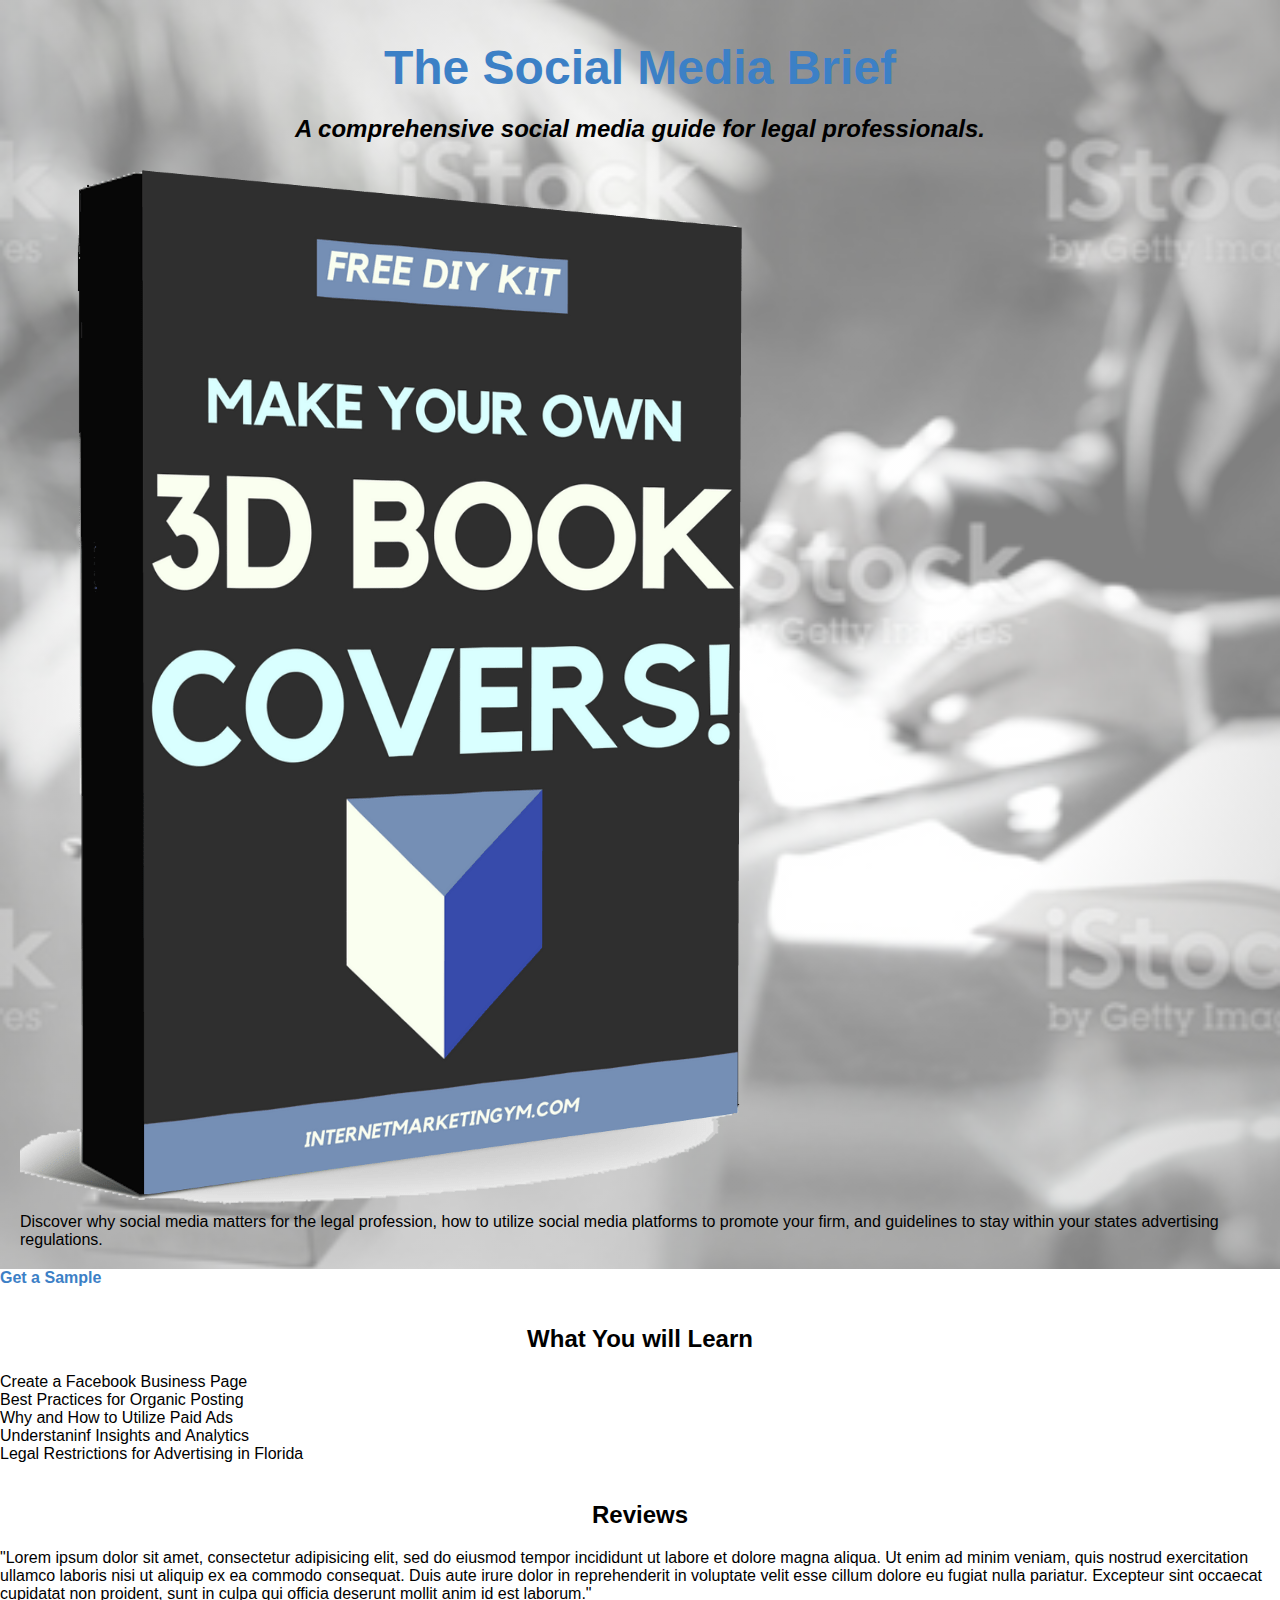
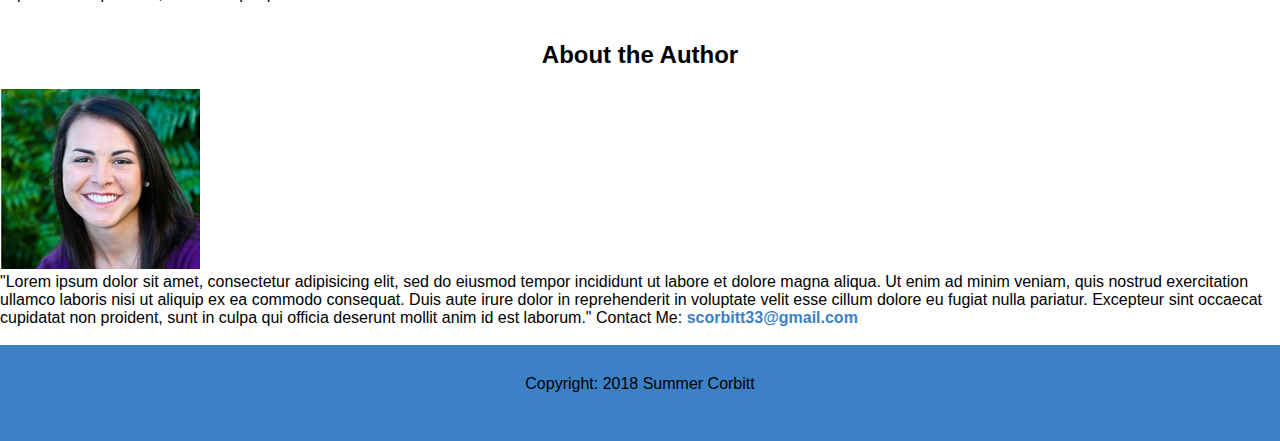
==== unit_4/index.html @ 4a2f1f37 "Unit 3 Submission" ====
<!DOCTYPE html>
<html>
<head>
	<title>The Social Media Brief</title>
	<link rel="stylesheet" type="text/css" href="css/style.css">
</head>
<body>
		<header>
			<h1>The Social Media Brief</h1>

			<h2 id="slogan">A comprehensive social media guide for legal professionals.</h2>


			<img src="images/3DBookCoverMaker.png" alt="Picture of Ebook Cover" title="Social Media Guide for Attorneys">

			<p>Discover why social media matters for the legal profession, how to utilize social media platforms to promote your firm, and guidelines to stay within your states advertising regulations.</p>
		</header>

		<section>
			
			<a href="#">Get a Sample</a>
		</section>

		<br>

		<section>
			<h2> What You will Learn</h2>
			<ul>
				<li>Create a Facebook Business Page</li>
				<li>Best Practices for Organic Posting</li>
				<li>Why and How to Utilize Paid Ads</li>
				<li>Understaninf Insights and Analytics</li>
				<li>Legal Restrictions for Advertising in Florida</li>
			</ul>
		</section>

		<br>

		<section>
			<h2>Reviews</h2>

			<p>"Lorem ipsum dolor sit amet, consectetur adipisicing elit, sed do eiusmod
			tempor incididunt ut labore et dolore magna aliqua. Ut enim ad minim veniam,
			quis nostrud exercitation ullamco laboris nisi ut aliquip ex ea commodo
			consequat. Duis aute irure dolor in reprehenderit in voluptate velit esse
			cillum dolore eu fugiat nulla pariatur. Excepteur sint occaecat cupidatat non
			proident, sunt in culpa qui officia deserunt mollit anim id est laborum."</p>

			<br>

			<h2>About the Author</h2>

			<img src="images/summerheadshot.jpg" alt="Picture of the Author" title="Summer Corbitt's Headshot">

			<p>"Lorem ipsum dolor sit amet, consectetur adipisicing elit, sed do eiusmod
			tempor incididunt ut labore et dolore magna aliqua. Ut enim ad minim veniam,
			quis nostrud exercitation ullamco laboris nisi ut aliquip ex ea commodo
			consequat. Duis aute irure dolor in reprehenderit in voluptate velit esse
			cillum dolore eu fugiat nulla pariatur. Excepteur sint occaecat cupidatat non
			proident, sunt in culpa qui officia deserunt mollit anim id est laborum." 
			Contact Me: <a href="mailto:scorbitt33@gmail.com">scorbitt33@gmail.com</a></p>
		</section>

		<br>

		<footer>
			<p>Copyright: 2018 Summer Corbitt</p>

			<p><a href="#">Go To Top</a></p>
		</footer>

</body>
</html>
---- unit_4/css/style.css ----
*{
	padding: 0;
	margin: 0;
}

h1 { 
	color: #3c80c6; 
	font-size: 48px;
	font-weight: bold;
	text-align: center;

}

h2 {color: #000;
	text-align: center;
}

body {
	color: #000;
	font-family: Arial, sans-serif;
}

#slogan {
	font-style: italic; 
}

header {
	background: linear-gradient(rgba(255,255,255,.5), rgba(255,255,255,.5)), url(../images/lawyer.jpg);
	background-size: cover;
	padding: 20px;
}

a {
	color: #3c80c6;
	text-decoration: none;
	font-weight: bold;
 }

 footer {
 	background-color: #3c80c6;
 	padding: 30px;
 	text-align: center;
 }

 h1, h2 {
 	margin: 20px 0;
 }
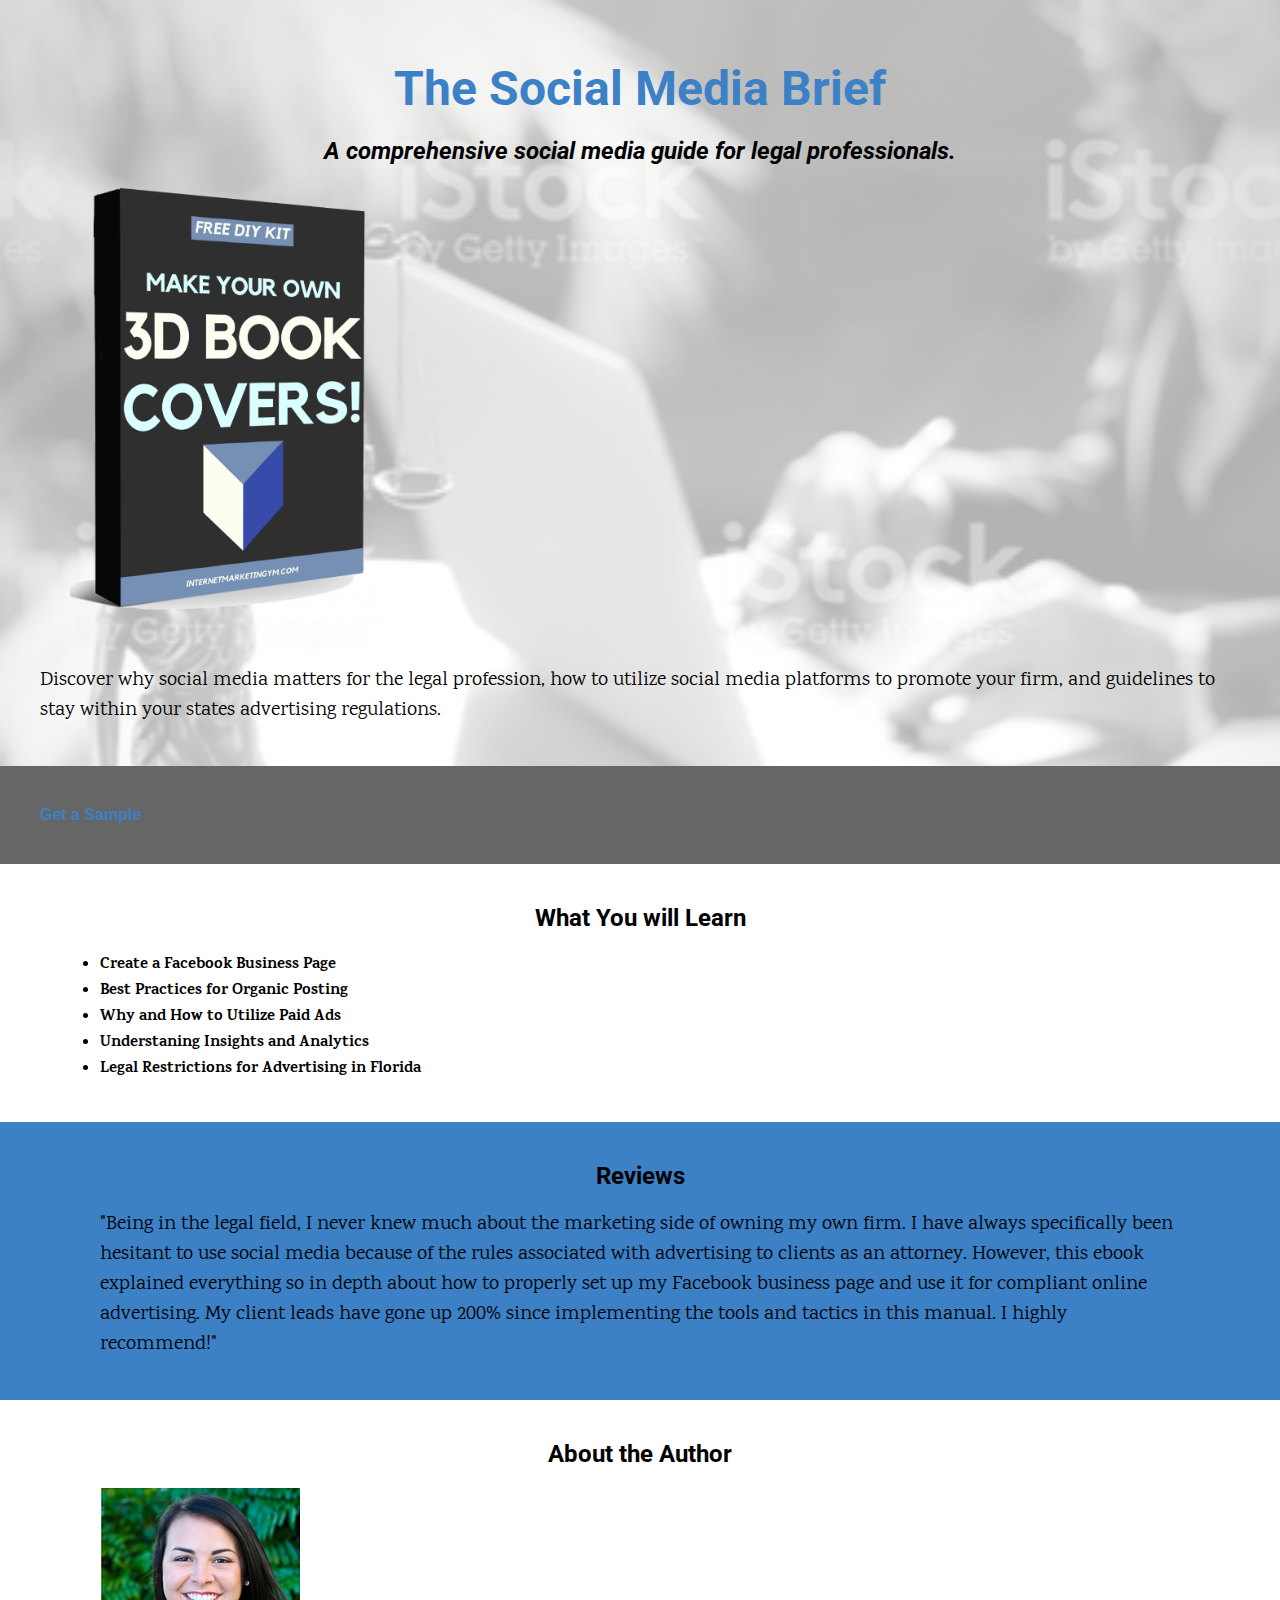
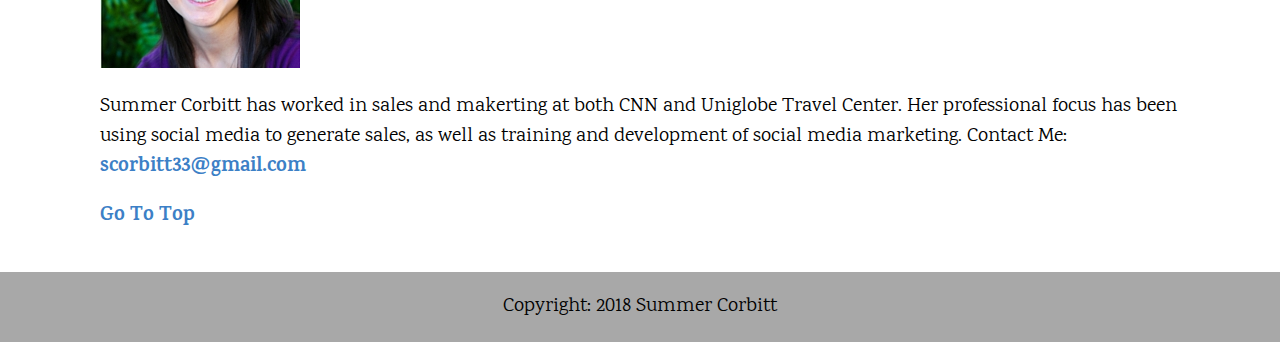
==== commit e25fe065: "Unit 4" ====
--- a/unit_4/index.html
+++ b/unit_4/index.html
@@ -11,62 +11,45 @@
 			<h2 id="slogan">A comprehensive social media guide for legal professionals.</h2>
 
 
-			<img src="images/3DBookCoverMaker.png" alt="Picture of Ebook Cover" title="Social Media Guide for Attorneys">
+			<img id="cover" src="images/3DBookCoverMaker.png" alt="Picture of Ebook Cover" title="Social Media Guide for Attorneys">
 
 			<p>Discover why social media matters for the legal profession, how to utilize social media platforms to promote your firm, and guidelines to stay within your states advertising regulations.</p>
 		</header>
 
-		<section>
-			
+		<section id="sample">
 			<a href="#">Get a Sample</a>
 		</section>
 
-		<br>
-
-		<section>
-			<h2> What You will Learn</h2>
+		<section id="content">
+			<h2>What You will Learn</h2>
 			<ul>
 				<li>Create a Facebook Business Page</li>
 				<li>Best Practices for Organic Posting</li>
 				<li>Why and How to Utilize Paid Ads</li>
-				<li>Understaninf Insights and Analytics</li>
+				<li>Understaning Insights and Analytics</li>
 				<li>Legal Restrictions for Advertising in Florida</li>
 			</ul>
 		</section>
 
-		<br>
-
-		<section>
+		<section id="reviews">
 			<h2>Reviews</h2>
 
-			<p>"Lorem ipsum dolor sit amet, consectetur adipisicing elit, sed do eiusmod
-			tempor incididunt ut labore et dolore magna aliqua. Ut enim ad minim veniam,
-			quis nostrud exercitation ullamco laboris nisi ut aliquip ex ea commodo
-			consequat. Duis aute irure dolor in reprehenderit in voluptate velit esse
-			cillum dolore eu fugiat nulla pariatur. Excepteur sint occaecat cupidatat non
-			proident, sunt in culpa qui officia deserunt mollit anim id est laborum."</p>
+			<p>"Being in the legal field, I never knew much about the marketing side of owning my own firm. I have always specifically been hesitant to use social media because of the rules associated with advertising to clients as an attorney. However, this ebook explained everything so in depth about how to properly set up my Facebook business page and use it for compliant online advertising. My client leads have gone up 200% since implementing the tools and tactics in this manual. I highly recommend!"</p>
+		</section>
 
-			<br>
-
+		<section id="author">
 			<h2>About the Author</h2>
 
-			<img src="images/summerheadshot.jpg" alt="Picture of the Author" title="Summer Corbitt's Headshot">
+			<img id="summer" src="images/summerheadshot.jpg" alt="Picture of the Author" title="Summer Corbitt's Headshot">
 
-			<p>"Lorem ipsum dolor sit amet, consectetur adipisicing elit, sed do eiusmod
-			tempor incididunt ut labore et dolore magna aliqua. Ut enim ad minim veniam,
-			quis nostrud exercitation ullamco laboris nisi ut aliquip ex ea commodo
-			consequat. Duis aute irure dolor in reprehenderit in voluptate velit esse
-			cillum dolore eu fugiat nulla pariatur. Excepteur sint occaecat cupidatat non
-			proident, sunt in culpa qui officia deserunt mollit anim id est laborum." 
+			<p> Summer Corbitt has worked in sales and makerting at both CNN and Uniglobe Travel Center. Her professional focus has been using social media to generate sales, as well as training and development of social media marketing. 
 			Contact Me: <a href="mailto:scorbitt33@gmail.com">scorbitt33@gmail.com</a></p>
+			<br>
+			<p><a href="#">Go To Top</a></p>
 		</section>
-
-		<br>
 
 		<footer>
 			<p>Copyright: 2018 Summer Corbitt</p>
-
-			<p><a href="#">Go To Top</a></p>
 		</footer>
 
 </body>
--- a/unit_4/css/style.css
+++ b/unit_4/css/style.css
@@ -1,3 +1,5 @@
+@import url('https://fonts.googleapis.com/css?family=Karma|Roboto:700');
+
 *{
 	padding: 0;
 	margin: 0;
@@ -5,14 +7,17 @@
 
 h1 { 
 	color: #3c80c6; 
+	font-family: 'Roboto', sans-serif;
 	font-size: 48px;
 	font-weight: bold;
 	text-align: center;
-
+	margin: 20px 0;
 }
 
 h2 {color: #000;
+	font-family: 'Roboto', sans-serif;
 	text-align: center;
+	margin: 20px 0;
 }
 
 body {
@@ -20,14 +25,21 @@
 	font-family: Arial, sans-serif;
 }
 
-#slogan {
-	font-style: italic; 
+header {
+	background: linear-gradient(rgba(255,255,255,.7), rgba(255,255,255,.7)), url(../images/lawyer.jpg);
+	background-size: cover;
+	padding: 40px;
 }
 
-header {
-	background: linear-gradient(rgba(255,255,255,.5), rgba(255,255,255,.5)), url(../images/lawyer.jpg);
-	background-size: cover;
-	padding: 20px;
+p {
+	font-family: 'Karma', serif;
+	font-size: 20px;
+	line-height: 1.5em;
+}
+
+ul {
+	font-weight: bold;
+	font-family: 'Karma', serif;
 }
 
 a {
@@ -36,12 +48,49 @@
 	font-weight: bold;
  }
 
- footer {
- 	background-color: #3c80c6;
- 	padding: 30px;
- 	text-align: center;
- }
+footer {
+	text-align: center;
+	background-color: #a8a8a8;
+	padding: 20px;
+}
 
- h1, h2 {
- 	margin: 20px 0;
- }
+#slogan {
+	font-style: italic; 
+}
+
+#cover {
+	width: 300px;
+	padding-bottom: 50px;
+	padding-left: 30px
+}
+
+#sample {
+	background: #666666;
+	padding: 40px;
+}
+
+#content {
+	padding: 40px;
+	padding-top: 20px;
+	padding-left: 100px;
+ 	padding-right: 100px;
+}
+
+#reviews {
+	background: #3c80c6;
+	padding: 40px;
+	padding-top: 20px;
+	padding-left: 100px;
+ 	padding-right: 100px;
+}
+
+#author {
+	padding: 40px;
+	padding-top: 20px;
+	padding-left: 100px;
+ 	padding-right: 100px;
+}
+
+#summer {
+	padding-bottom: 20px;
+}
